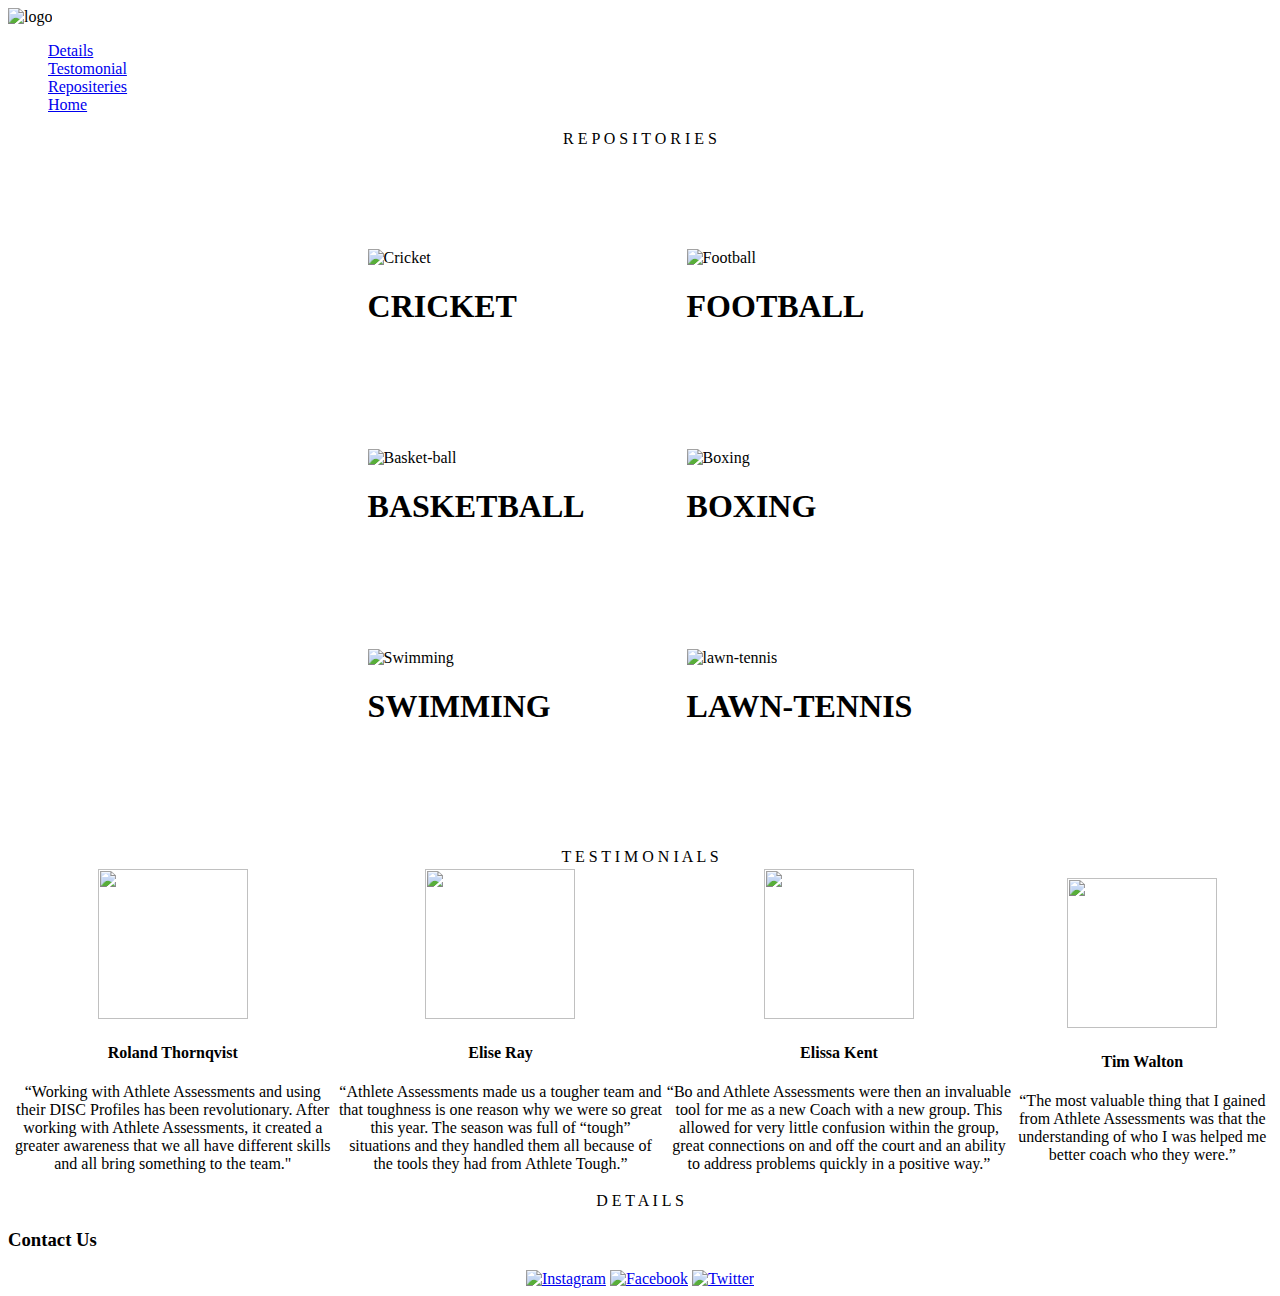
==== home1.html @ ec518358 "home1.html file updated" ====
<!DOCTYPE html>
<html>
<head>
	<title>Sports Complex</title>
	<link rel="stylesheet" type="text/css" href="sportscomplex.css">
</head>
<body>
		<a name="Home"></a>
	<img src="D:\ImagesForWebPage\logo.jpg" alt="logo" width="10%" height="10%">

	<div class="cl1">
		<ul type="none">
				<li class="cl2"> <a href="#Details">Details</a></li>
			<li class="cl2"><a href="#Testimonials">Testomonial</a></li>
			<li class="cl2"><a href="#Repositories">Repositeries</a></li>
			<li class="cl2"><a href="#Home">Home</a></li>
		</ul>
	  </div>
<a name="Repositories"></a>
<center><div class="cl3">R E P O S I T O R I E S</div></center>
<center>
<table class="cl8" cellspacing="100px" >
	<tr>
		<td class="cl4">
       <div class="data">
		   <img src="D:\ImagesForWebPage\cmg.jpg" alt="Cricket" height="230px">
	   </div>
	   <h1>CRICKET </h1>
		</td>
		<td class="cl4">
				<div class="cl5">
						<img src="D:\ImagesForWebPage\fb1.jpg" alt="Football" height="230px">
					</div>
					<h1>FOOTBALL</h1>
		</td>
	</tr>
	<tr>
		<td class="cl4">
				<div class="cl5">
						<img src="D:\ImagesForWebPage\bskt.jpg" alt="Basket-ball" width="400px" height="230px">
					</div>
					<h1>BASKETBALL</h1>
		</td>
		<td class="cl4">
				<div class="cl5">
						<img src="D:\ImagesForWebPage\boxing.jpg" alt="Boxing"   width="400px"height="230px">
					</div>
					<h1>BOXING</h1>
		</td>
	</tr>
	<tr>
		<td class="cl4">
				<div class="cl5">
						<img src="D:\ImagesForWebPage\swmg.jpg" alt="Swimming"   width="400px"height="230px">
					</div>
					<h1>SWIMMING</h1>
		</td>
		<td class="cl4">
				<div class="cl5">
						<img src="D:\ImagesForWebPage\lwn.jpg" alt="lawn-tennis"   width="400px"height="230px">
					</div>
					<h1>LAWN-TENNIS</h1>
		</td>
	</tr>

</table>
<a  name="Testimonials"></a>

<div class="cl3">T E S T I M O N I A L S</div>

<table  class="cl6" >
	<tr align="center">
		<td >
			<div class="cl7">
  				<img src="D:\ImagesForWebPage\tsm1.jpg"  style="width:150px" height="150px">

   				 <h4><b>Roland Thornqvist</b></h4>
   				 <p>“Working with Athlete Assessments and using their DISC Profiles has been revolutionary.
						After working with Athlete Assessments,
						 it created a greater awareness that we all have different skills and all bring something to the team."
					</p>

			</div>
		</td>
		<td>
			<div class="cl7">
  				<img src="D:\ImagesForWebPage\tsm.png" style="width:150px" height="150px">

   				 <h4><b>Elise Ray</b></h4>
                 <p>“Athlete Assessments made us a tougher team and that toughness is one reason why we were so great this year.
						The season was full of “tough” situations and they handled them all because of the tools they had from Athlete Tough.”
				 </p>

			</div>
		</td>
		<td>
			<div class="cl7">
  				<img src="D:\ImagesForWebPage\tsm2.png" style="width:150px" height="150px">

   				 <h4><b>Elissa Kent</b></h4>
   				 <p>
						“Bo and Athlete Assessments were then an invaluable tool for me as a new Coach with a new group.
						This allowed for very little confusion within the group, great connections on and off the court and an ability to address problems quickly in a positive way.”
					</p>

			</div>
		</td>
		<td>
				<div class="cl7">
					  <img src="D:\ImagesForWebPage\tsm4.png" style="width:150px" height="150px">

						<h4><b>Tim Walton</b></h4>
						<p>
								“The most valuable thing that I gained from Athlete Assessments was that the understanding of who I was helped me better coach who they were.”
						</p>

				</div>
			</td>

	</tr>
</table>
</center>
<a name="Details"></a>
<center><div class="cl3">D E T A I L S</div></center>
<div class="cl9">
<footer>
	<h3>Contact Us</h3>
	<center>
<a href="https://www.instagram.com/"><img src="D:\ImagesForWebPage\inst.jpg" alt="Instagram" width="2%" height="2%"></a>
<a href="https://www.facebook.com/"><img src="D:\ImagesForWebPage\fb.jpg" alt=" Facebook" width="2%" height="2%"></a>
<a href="https://twitter.com/login"><img src="D:\ImagesForWebPage\twtr.png" alt="Twitter" width="2%" height="2%"></a>
</center>
</footer>
</div>
</body>
</html>
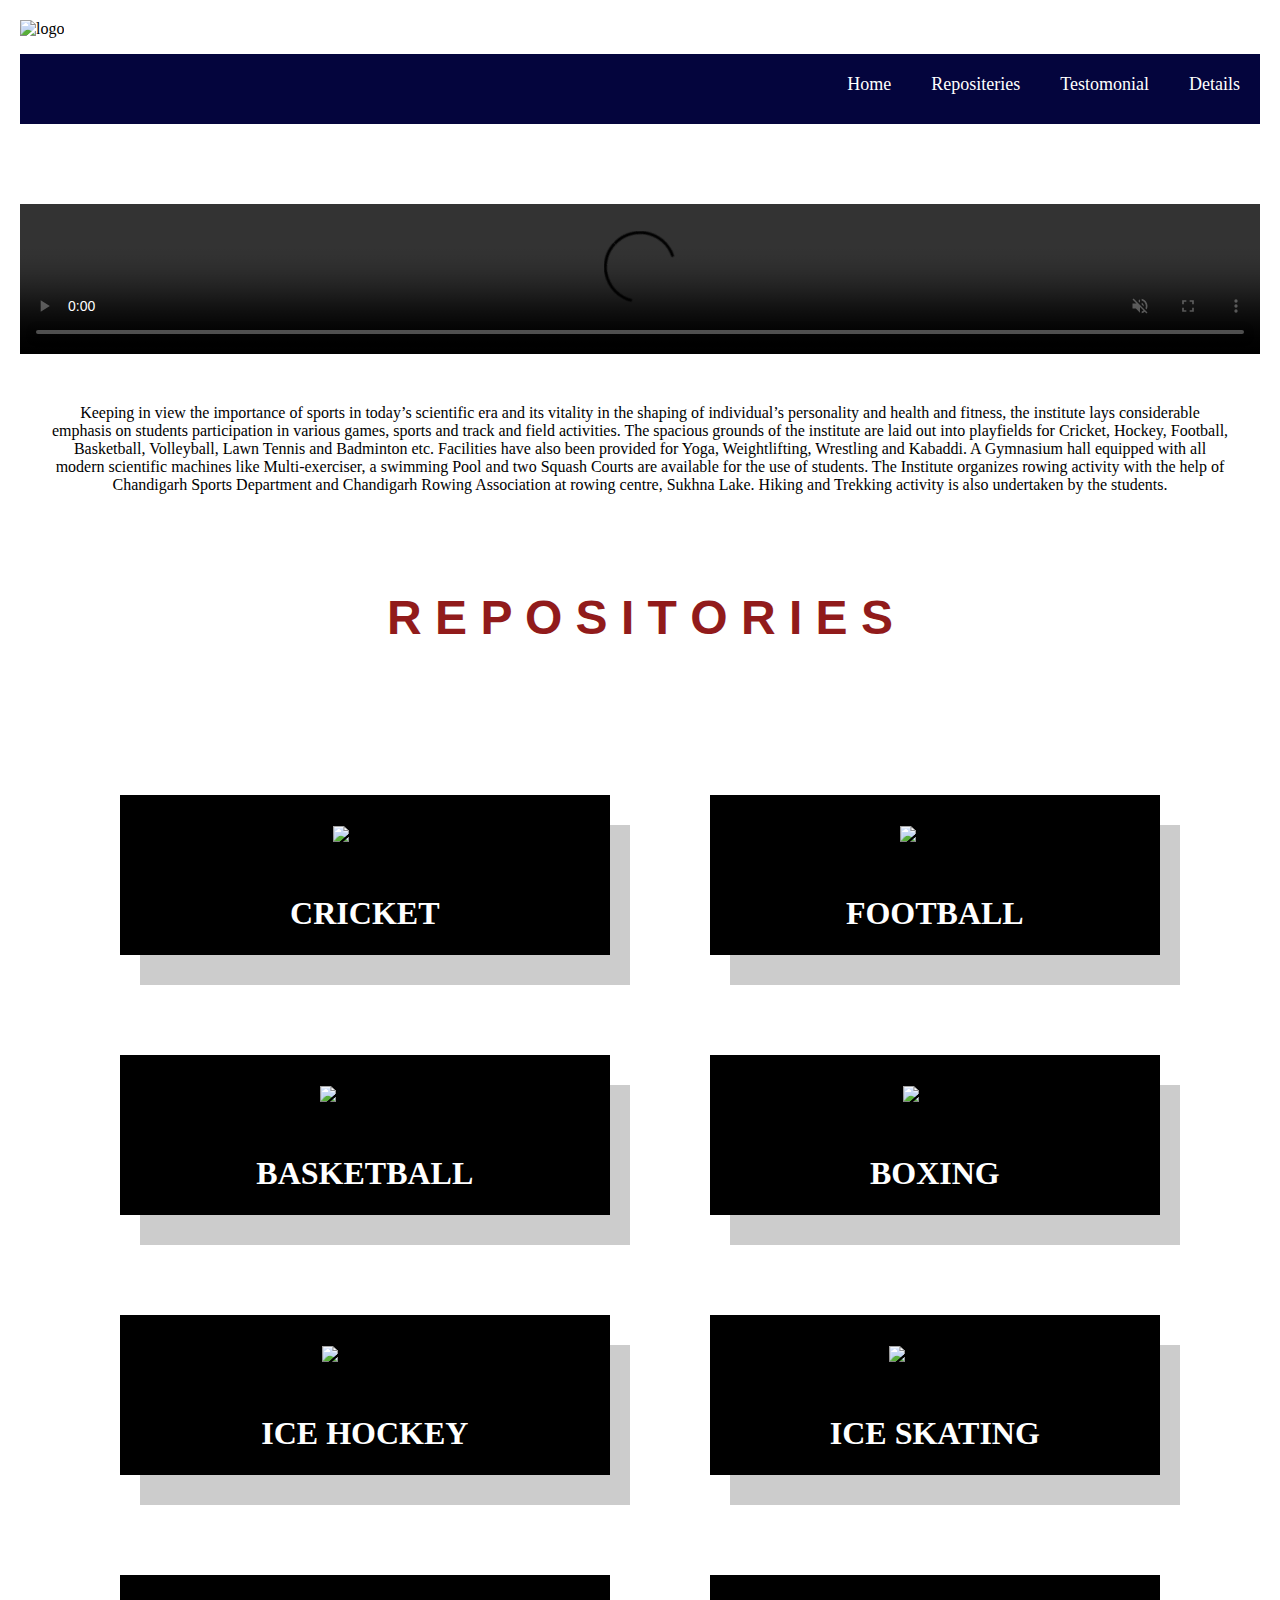
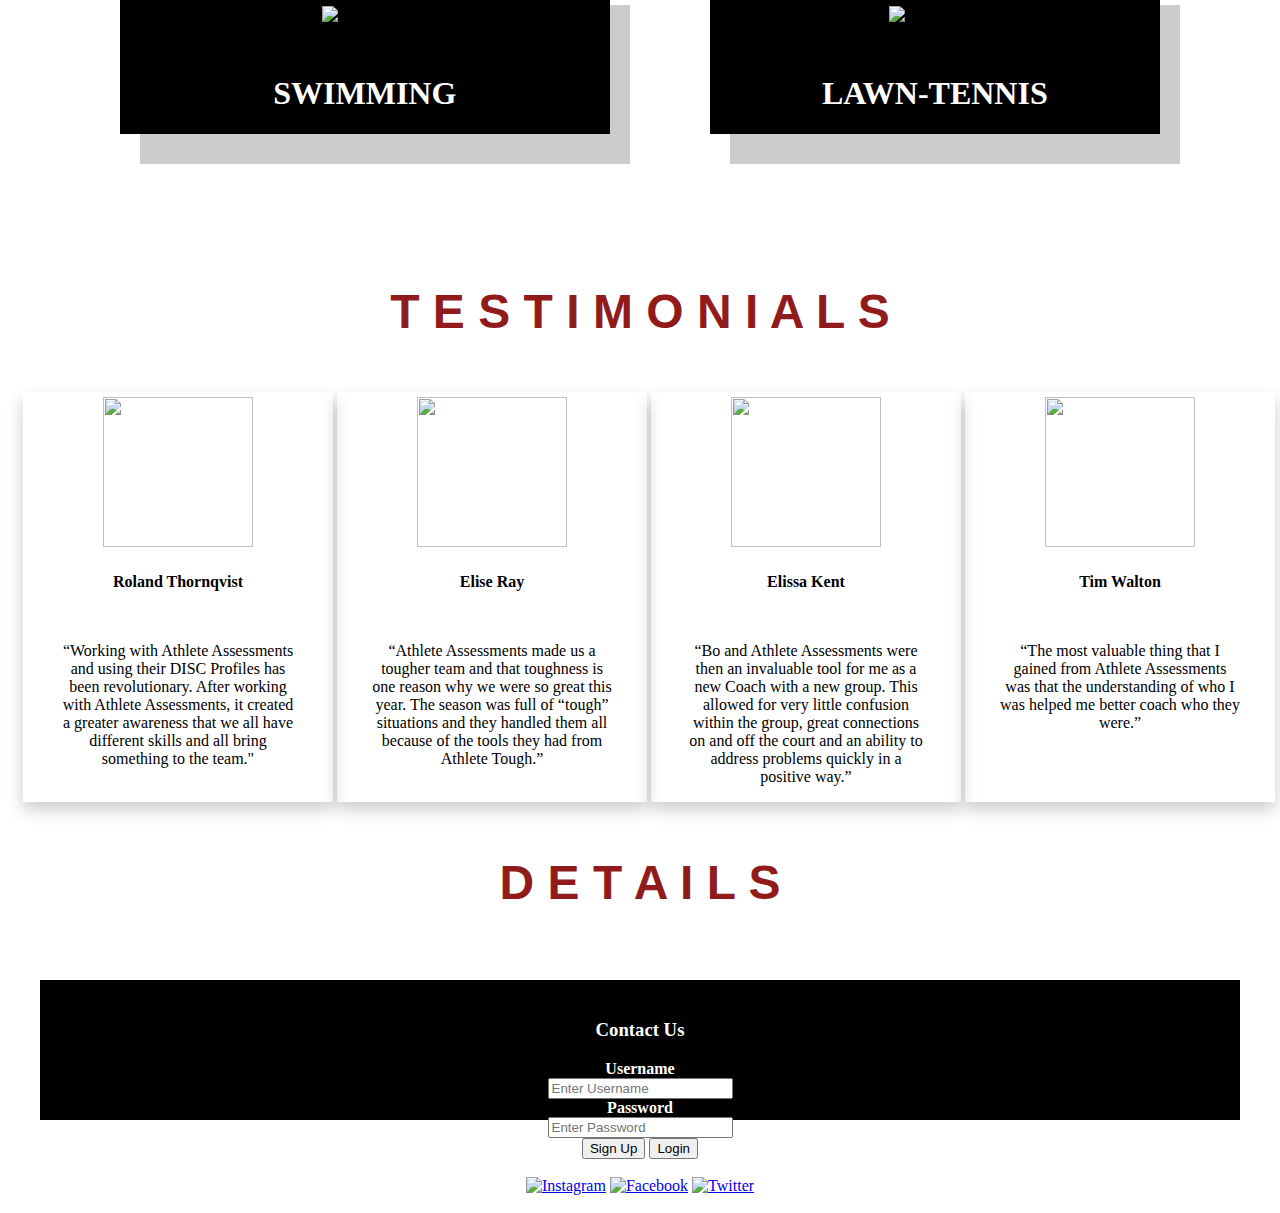
==== commit 0d2b12b8: "home1.html file updated" ====
--- a/home1.html
+++ b/home1.html
@@ -2,11 +2,13 @@
 <html>
 <head>
 	<title>Sports Complex</title>
-	<link rel="stylesheet" type="text/css" href="sportscomplex.css">
+	<link rel="stylesheet" type="text/css" href="sstyle.css">
 </head>
 <body>
 		<a name="Home"></a>
-	<img src="D:\ImagesForWebPage\logo.jpg" alt="logo" width="10%" height="10%">
+		
+	<img src="D:\ImagesForWebPage\logo.jpg" alt="logo" width="7%" height="10%">
+
 
 	<div class="cl1">
 		<ul type="none">
@@ -16,53 +18,77 @@
 			<li class="cl2"><a href="#Home">Home</a></li>
 		</ul>
 	  </div>
+	  <div class="vdo">
+		  <center>
+				<h1># Live the moment</h1>
+				<video width="100%" height="100%" controls loop autoplay muted >
+						<source src="D:\ImagesForWebPage\video.mp4" type="video/mp4">
+					  </video>
+					  <p class="pr">Keeping in view the importance of sports in today’s scientific era and its vitality in the shaping of individual’s personality and health and fitness, the institute lays considerable emphasis on students participation in various games, sports and track and field activities. The spacious grounds of the institute are laid out into playfields for Cricket, Hockey, Football, Basketball, Volleyball, Lawn Tennis and Badminton etc. Facilities have also been provided for Yoga, Weightlifting, Wrestling and Kabaddi. A Gymnasium hall equipped with all modern scientific machines like Multi-exerciser, a swimming Pool and two Squash Courts are available for the use of students. The Institute organizes rowing activity with the help of Chandigarh Sports Department and Chandigarh Rowing Association at rowing centre,
+						   Sukhna Lake. Hiking and Trekking activity is also undertaken by the students.</p>
+			</center>	
+	</div>
 <a name="Repositories"></a>
 <center><div class="cl3">R E P O S I T O R I E S</div></center>
 <center>
 <table class="cl8" cellspacing="100px" >
 	<tr>
 		<td class="cl4">
-       <div class="data">
-		   <img src="D:\ImagesForWebPage\cmg.jpg" alt="Cricket" height="230px">
+       <div class="cl5">
+		   <img src="D:\ImagesForWebPage\cmg.gif" alt="Cricket" height="230px">
 	   </div>
 	   <h1>CRICKET </h1>
 		</td>
 		<td class="cl4">
 				<div class="cl5">
-						<img src="D:\ImagesForWebPage\fb1.jpg" alt="Football" height="230px">
+						<img src="D:\ImagesForWebPage\fb1.gif" alt="Football" height="230px">
 					</div>
-					<h1>FOOTBALL</h1>
+					<h1>FOOTBALL</h1>			
 		</td>
 	</tr>
 	<tr>
 		<td class="cl4">
 				<div class="cl5">
-						<img src="D:\ImagesForWebPage\bskt.jpg" alt="Basket-ball" width="400px" height="230px">
+						<img src="D:\ImagesForWebPage\bskt.gif" alt="Basket-ball" width="400px" height="230px">
 					</div>
-					<h1>BASKETBALL</h1>
+					<h1>BASKETBALL</h1>			
 		</td>
 		<td class="cl4">
 				<div class="cl5">
-						<img src="D:\ImagesForWebPage\boxing.jpg" alt="Boxing"   width="400px"height="230px">
+						<img src="D:\ImagesForWebPage\boxing.gif" alt="Boxing"   width="400px"height="230px">
 					</div>
 					<h1>BOXING</h1>
+		</td>			
+	</tr>
+	<tr>
+		<td class="cl4">
+				<div class="cl5">
+						<img src="D:\ImagesForWebPage\hck.gif" alt="Swimming"   width="400px"height="230px">
+					</div>
+					<h1>ICE HOCKEY</h1>
+		</td>
+		<td class="cl4">
+				<div class="cl5">
+						<img src="D:\ImagesForWebPage\skt.gif" alt="lawn-tennis"   width="400px"height="230px">
+					</div>
+					<h1>ICE SKATING</h1>
 		</td>
 	</tr>
 	<tr>
 		<td class="cl4">
 				<div class="cl5">
-						<img src="D:\ImagesForWebPage\swmg.jpg" alt="Swimming"   width="400px"height="230px">
+						<img src="D:\ImagesForWebPage\swmg.gif" alt="Swimming"   width="400px"height="230px">
 					</div>
 					<h1>SWIMMING</h1>
 		</td>
 		<td class="cl4">
 				<div class="cl5">
-						<img src="D:\ImagesForWebPage\lwn.jpg" alt="lawn-tennis"   width="400px"height="230px">
+						<img src="D:\ImagesForWebPage\lwn.gif" alt="lawn-tennis"   width="400px"height="230px">
 					</div>
 					<h1>LAWN-TENNIS</h1>
 		</td>
 	</tr>
-
+	
 </table>
 <a  name="Testimonials"></a>
 
@@ -73,50 +99,50 @@
 		<td >
 			<div class="cl7">
   				<img src="D:\ImagesForWebPage\tsm1.jpg"  style="width:150px" height="150px">
-
-   				 <h4><b>Roland Thornqvist</b></h4>
+  				
+   				 <h4><b>Roland Thornqvist</b></h4> 
    				 <p>“Working with Athlete Assessments and using their DISC Profiles has been revolutionary.
 						After working with Athlete Assessments,
 						 it created a greater awareness that we all have different skills and all bring something to the team."
-					</p>
-
+					</p> 
+ 				 
 			</div>
 		</td>
 		<td>
 			<div class="cl7">
   				<img src="D:\ImagesForWebPage\tsm.png" style="width:150px" height="150px">
-
-   				 <h4><b>Elise Ray</b></h4>
+  				
+   				 <h4><b>Elise Ray</b></h4> 
                  <p>“Athlete Assessments made us a tougher team and that toughness is one reason why we were so great this year.
 						The season was full of “tough” situations and they handled them all because of the tools they had from Athlete Tough.”
 				 </p>
-
+				
 			</div>
 		</td>
 		<td>
 			<div class="cl7">
   				<img src="D:\ImagesForWebPage\tsm2.png" style="width:150px" height="150px">
-
-   				 <h4><b>Elissa Kent</b></h4>
+  				
+   				 <h4><b>Elissa Kent</b></h4> 
    				 <p>
 						“Bo and Athlete Assessments were then an invaluable tool for me as a new Coach with a new group.
 						This allowed for very little confusion within the group, great connections on and off the court and an ability to address problems quickly in a positive way.”
-					</p>
-
+					</p> 
+ 				 
 			</div>
 		</td>
 		<td>
 				<div class="cl7">
 					  <img src="D:\ImagesForWebPage\tsm4.png" style="width:150px" height="150px">
-
-						<h4><b>Tim Walton</b></h4>
+					  
+						<h4><b>Tim Walton</b></h4> 
 						<p>
 								“The most valuable thing that I gained from Athlete Assessments was that the understanding of who I was helped me better coach who they were.”
-						</p>
-
+						</p> 
+					 
 				</div>
 			</td>
-
+		
 	</tr>
 </table>
 </center>
@@ -124,13 +150,33 @@
 <center><div class="cl3">D E T A I L S</div></center>
 <div class="cl9">
 <footer>
-	<h3>Contact Us</h3>
-	<center>
+	<h3>Contact Us</h3> 
+	<form action="/action_page.php" method="post">
+  
+
+		<div class="container">
+		  <label for="uname"><b>Username</b></label><br>
+		  <input type="text" placeholder="Enter Username" name="uname" required><br>
+	  
+		  <label for="psw"><b>Password</b></label><br>
+		  <input type="password" placeholder="Enter Password" name="psw" required><br>
+			  
+		  <button type="submit">Sign Up</button>
+
+		  <button type="submit">Login</button>
+		  <label>
+		  </label>
+		</div>
+		
+	  </form>
+	<br>
 <a href="https://www.instagram.com/"><img src="D:\ImagesForWebPage\inst.jpg" alt="Instagram" width="2%" height="2%"></a>
 <a href="https://www.facebook.com/"><img src="D:\ImagesForWebPage\fb.jpg" alt=" Facebook" width="2%" height="2%"></a>
 <a href="https://twitter.com/login"><img src="D:\ImagesForWebPage\twtr.png" alt="Twitter" width="2%" height="2%"></a>
-</center>
+<br>
+&copy; Copyright 2019, Sport &nbsp #Live the moment
+
 </footer>
 </div>
 </body>
-</html>
+</html>--- a/sstyle.css
+++ b/sstyle.css
@@ -0,0 +1,87 @@
+body {
+  margin: 10px;
+  padding: 10px;
+}
+h1{
+  font-size: xx-large;
+  color:white;
+}
+ul li a{
+
+  float:right;
+  font-size: large;
+}
+.cl1{
+  background-color: rgb(4, 5, 61);
+  height: 70px;
+  width: 100%;
+}
+.cl2{
+  display:inline;
+}
+
+.cl2 a{
+  text-decoration: none;
+  padding:10px;
+  margin: 10px;
+  color: white;
+}
+.cl2 a:hover{
+
+  background-color: white;
+  color: black;
+  border-radius: 5px;
+  transition: 0.6s;
+}
+
+.cl3{
+
+  padding: 50px;
+  color: rgb(145, 27, 27);
+  font-size: xxx-large;
+  font-family: Gill Sans, sans-serif;
+  font-weight: 900;
+
+}
+.cl4{
+  background-color:black ;
+  box-shadow:  20px 30px  rgba(0,0,0,0.2);
+}
+.cl5{
+  padding: 30px;
+}
+.cl6{
+  width: 100%;
+  height: 40%;
+}
+.cl7 {
+  box-shadow: 0 8px 16px 0 rgba(0, 0, 0, 0.2);
+  transition: 0.3s;
+  width: 300px;
+  padding: 5px;
+  height: 400px;
+}
+p{
+  text-align: center;
+  padding:30px
+}
+ .cl8 tr td:hover {
+  background-color:rgb(4, 5, 61);
+  color: white;
+  transition: 0.5s;
+  color: red;
+}
+
+.cl8 td{
+  width: 10%;
+  text-align: center;
+}
+.cl9{
+  padding: 20px;
+  margin: 20px;
+  text-align: center;
+  color: white;
+  background-color: black;
+  height: 100px;
+
+}
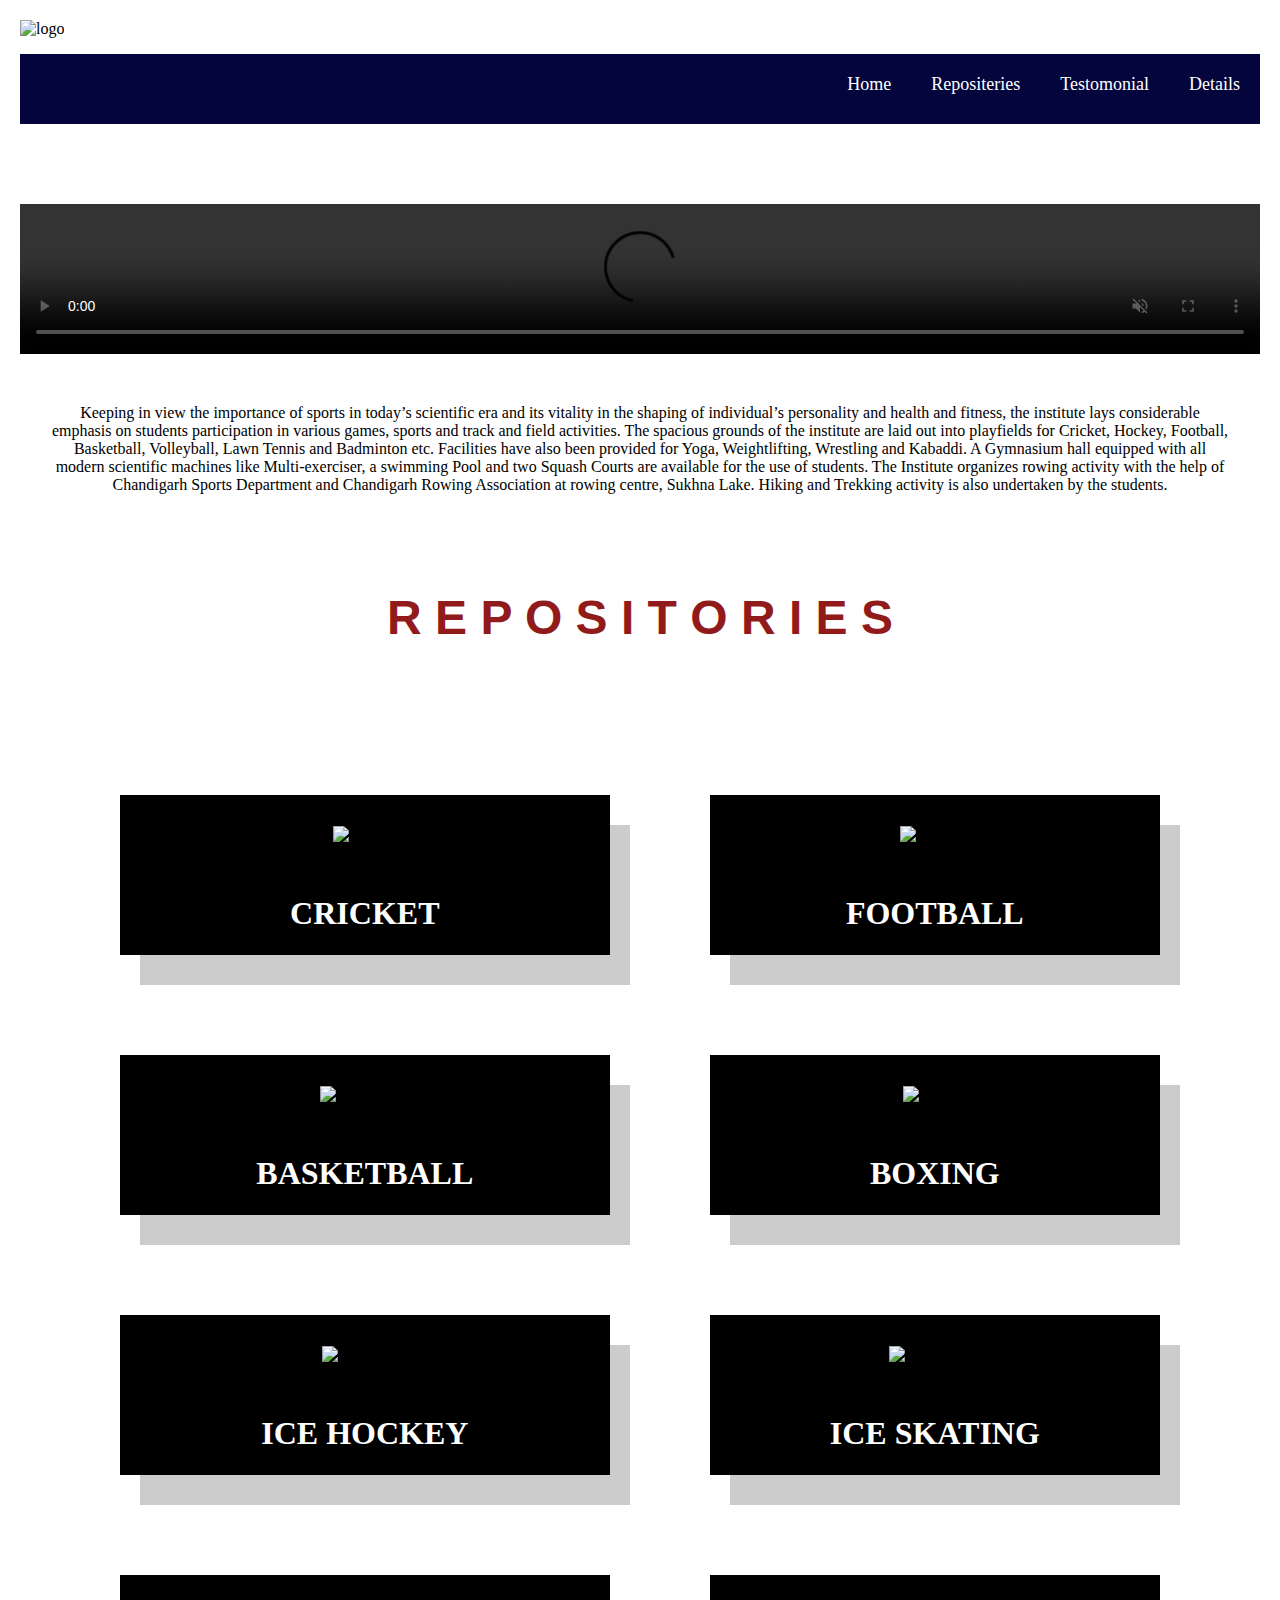
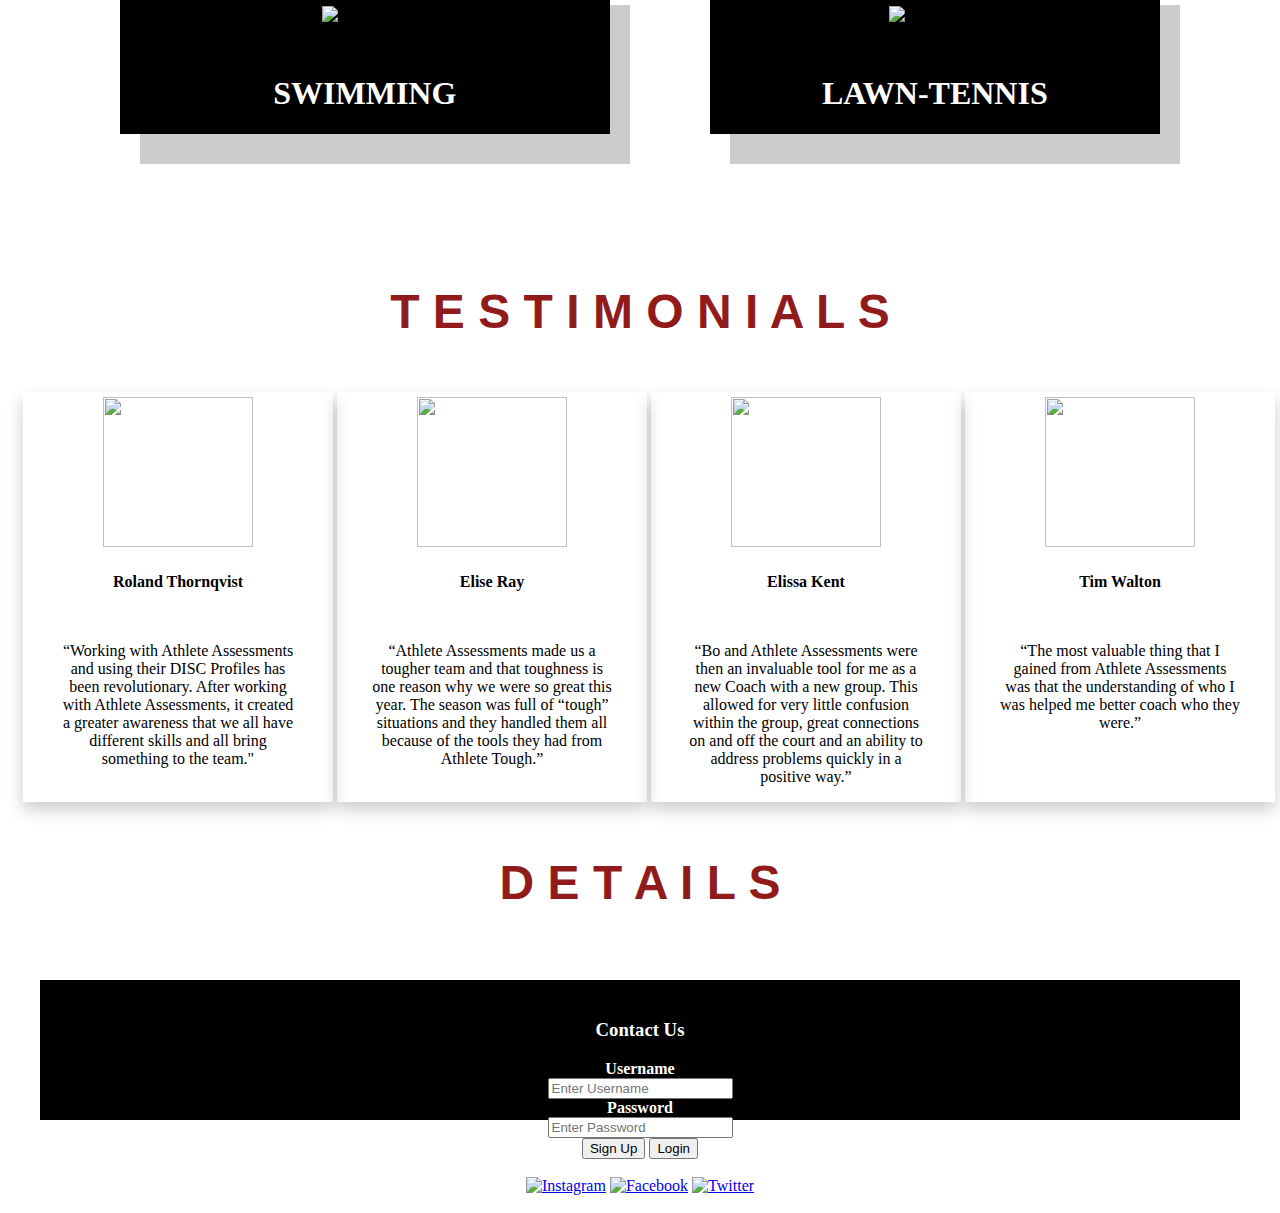
==== commit 633c18fb: "home1.html updated" ====
--- a/home1.html
+++ b/home1.html
@@ -6,8 +6,8 @@
 </head>
 <body>
 		<a name="Home"></a>
-		
-	<img src="D:\ImagesForWebPage\logo.jpg" alt="logo" width="7%" height="10%">
+
+	<img src="C:\Users\dy794\Documents\Class_Assignment\ImagesForWebPage\logo.jpg" alt="logo" width="7%" height="10%">
 
 
 	<div class="cl1">
@@ -22,11 +22,11 @@
 		  <center>
 				<h1># Live the moment</h1>
 				<video width="100%" height="100%" controls loop autoplay muted >
-						<source src="D:\ImagesForWebPage\video.mp4" type="video/mp4">
+						<source src="C:\Users\dy794\Documents\Class_Assignment\ImagesForWebPage\video.mp4" type="video/mp4">
 					  </video>
 					  <p class="pr">Keeping in view the importance of sports in today’s scientific era and its vitality in the shaping of individual’s personality and health and fitness, the institute lays considerable emphasis on students participation in various games, sports and track and field activities. The spacious grounds of the institute are laid out into playfields for Cricket, Hockey, Football, Basketball, Volleyball, Lawn Tennis and Badminton etc. Facilities have also been provided for Yoga, Weightlifting, Wrestling and Kabaddi. A Gymnasium hall equipped with all modern scientific machines like Multi-exerciser, a swimming Pool and two Squash Courts are available for the use of students. The Institute organizes rowing activity with the help of Chandigarh Sports Department and Chandigarh Rowing Association at rowing centre,
 						   Sukhna Lake. Hiking and Trekking activity is also undertaken by the students.</p>
-			</center>	
+			</center>
 	</div>
 <a name="Repositories"></a>
 <center><div class="cl3">R E P O S I T O R I E S</div></center>
@@ -35,41 +35,41 @@
 	<tr>
 		<td class="cl4">
        <div class="cl5">
-		   <img src="D:\ImagesForWebPage\cmg.gif" alt="Cricket" height="230px">
+		   <img src="C:\Users\dy794\Documents\Class_Assignment\ImagesForWebPage\cmg.gif" alt="Cricket" height="230px">
 	   </div>
 	   <h1>CRICKET </h1>
 		</td>
 		<td class="cl4">
 				<div class="cl5">
-						<img src="D:\ImagesForWebPage\fb1.gif" alt="Football" height="230px">
+						<img src="C:\Users\dy794\Documents\Class_Assignment\ImagesForWebPage\fb1.gif" alt="Football" height="230px">
 					</div>
-					<h1>FOOTBALL</h1>			
+					<h1>FOOTBALL</h1>
 		</td>
 	</tr>
 	<tr>
 		<td class="cl4">
 				<div class="cl5">
-						<img src="D:\ImagesForWebPage\bskt.gif" alt="Basket-ball" width="400px" height="230px">
+						<img src="C:\Users\dy794\Documents\Class_Assignment\ImagesForWebPage\bskt.gif" alt="Basket-ball" width="400px" height="230px">
 					</div>
-					<h1>BASKETBALL</h1>			
+					<h1>BASKETBALL</h1>
 		</td>
 		<td class="cl4">
 				<div class="cl5">
-						<img src="D:\ImagesForWebPage\boxing.gif" alt="Boxing"   width="400px"height="230px">
+						<img src="C:\Users\dy794\Documents\Class_Assignment\ImagesForWebPage\boxing.gif" alt="Boxing"   width="400px"height="230px">
 					</div>
 					<h1>BOXING</h1>
-		</td>			
+		</td>
 	</tr>
 	<tr>
 		<td class="cl4">
 				<div class="cl5">
-						<img src="D:\ImagesForWebPage\hck.gif" alt="Swimming"   width="400px"height="230px">
+						<img src="C:\Users\dy794\Documents\Class_Assignment\ImagesForWebPage\hck.gif" alt="Swimming"   width="400px"height="230px">
 					</div>
 					<h1>ICE HOCKEY</h1>
 		</td>
 		<td class="cl4">
 				<div class="cl5">
-						<img src="D:\ImagesForWebPage\skt.gif" alt="lawn-tennis"   width="400px"height="230px">
+						<img src="C:\Users\dy794\Documents\Class_Assignment\ImagesForWebPage\skt.gif" alt="lawn-tennis"   width="400px"height="230px">
 					</div>
 					<h1>ICE SKATING</h1>
 		</td>
@@ -77,18 +77,18 @@
 	<tr>
 		<td class="cl4">
 				<div class="cl5">
-						<img src="D:\ImagesForWebPage\swmg.gif" alt="Swimming"   width="400px"height="230px">
+						<img src="C:\Users\dy794\Documents\Class_Assignment\ImagesForWebPage\swmg.gif" alt="Swimming"   width="400px"height="230px">
 					</div>
 					<h1>SWIMMING</h1>
 		</td>
 		<td class="cl4">
 				<div class="cl5">
-						<img src="D:\ImagesForWebPage\lwn.gif" alt="lawn-tennis"   width="400px"height="230px">
+						<img src="C:\Users\dy794\Documents\Class_Assignment\ImagesForWebPage\lwn.gif" alt="lawn-tennis"   width="400px"height="230px">
 					</div>
 					<h1>LAWN-TENNIS</h1>
 		</td>
 	</tr>
-	
+
 </table>
 <a  name="Testimonials"></a>
 
@@ -98,51 +98,51 @@
 	<tr align="center">
 		<td >
 			<div class="cl7">
-  				<img src="D:\ImagesForWebPage\tsm1.jpg"  style="width:150px" height="150px">
-  				
-   				 <h4><b>Roland Thornqvist</b></h4> 
+  				<img src="C:\Users\dy794\Documents\Class_Assignment\ImagesForWebPage\tsm1.jpg"  style="width:150px" height="150px">
+
+   				 <h4><b>Roland Thornqvist</b></h4>
    				 <p>“Working with Athlete Assessments and using their DISC Profiles has been revolutionary.
 						After working with Athlete Assessments,
 						 it created a greater awareness that we all have different skills and all bring something to the team."
-					</p> 
- 				 
+					</p>
+
 			</div>
 		</td>
 		<td>
 			<div class="cl7">
-  				<img src="D:\ImagesForWebPage\tsm.png" style="width:150px" height="150px">
-  				
-   				 <h4><b>Elise Ray</b></h4> 
+  				<img src="C:\Users\dy794\Documents\Class_Assignment\ImagesForWebPage\tsm.png" style="width:150px" height="150px">
+
+   				 <h4><b>Elise Ray</b></h4>
                  <p>“Athlete Assessments made us a tougher team and that toughness is one reason why we were so great this year.
 						The season was full of “tough” situations and they handled them all because of the tools they had from Athlete Tough.”
 				 </p>
-				
+
 			</div>
 		</td>
 		<td>
 			<div class="cl7">
-  				<img src="D:\ImagesForWebPage\tsm2.png" style="width:150px" height="150px">
-  				
-   				 <h4><b>Elissa Kent</b></h4> 
+  				<img src="C:\Users\dy794\Documents\Class_Assignment\ImagesForWebPage\tsm2.png" style="width:150px" height="150px">
+
+   				 <h4><b>Elissa Kent</b></h4>
    				 <p>
 						“Bo and Athlete Assessments were then an invaluable tool for me as a new Coach with a new group.
 						This allowed for very little confusion within the group, great connections on and off the court and an ability to address problems quickly in a positive way.”
-					</p> 
- 				 
+					</p>
+
 			</div>
 		</td>
 		<td>
 				<div class="cl7">
-					  <img src="D:\ImagesForWebPage\tsm4.png" style="width:150px" height="150px">
-					  
-						<h4><b>Tim Walton</b></h4> 
+					  <img src="C:\Users\dy794\Documents\Class_Assignment\ImagesForWebPage\tsm4.png" style="width:150px" height="150px">
+
+						<h4><b>Tim Walton</b></h4>
 						<p>
 								“The most valuable thing that I gained from Athlete Assessments was that the understanding of who I was helped me better coach who they were.”
-						</p> 
-					 
+						</p>
+
 				</div>
 			</td>
-		
+
 	</tr>
 </table>
 </center>
@@ -150,33 +150,33 @@
 <center><div class="cl3">D E T A I L S</div></center>
 <div class="cl9">
 <footer>
-	<h3>Contact Us</h3> 
+	<h3>Contact Us</h3>
 	<form action="/action_page.php" method="post">
-  
+
 
 		<div class="container">
 		  <label for="uname"><b>Username</b></label><br>
 		  <input type="text" placeholder="Enter Username" name="uname" required><br>
-	  
+
 		  <label for="psw"><b>Password</b></label><br>
 		  <input type="password" placeholder="Enter Password" name="psw" required><br>
-			  
+
 		  <button type="submit">Sign Up</button>
 
 		  <button type="submit">Login</button>
 		  <label>
 		  </label>
 		</div>
-		
+
 	  </form>
 	<br>
-<a href="https://www.instagram.com/"><img src="D:\ImagesForWebPage\inst.jpg" alt="Instagram" width="2%" height="2%"></a>
-<a href="https://www.facebook.com/"><img src="D:\ImagesForWebPage\fb.jpg" alt=" Facebook" width="2%" height="2%"></a>
-<a href="https://twitter.com/login"><img src="D:\ImagesForWebPage\twtr.png" alt="Twitter" width="2%" height="2%"></a>
+<a href="https://www.instagram.com/"><img src="C:\Users\dy794\Documents\Class_Assignment\ImagesForWebPage\inst.jpg" alt="Instagram" width="2%" height="2%"></a>
+<a href="https://www.facebook.com/"><img src="C:\Users\dy794\Documents\Class_Assignment\ImagesForWebPage\fb.jpg" alt=" Facebook" width="2%" height="2%"></a>
+<a href="https://twitter.com/login"><img src="C:\Users\dy794\Documents\Class_Assignment\ImagesForWebPagetwtr.png" alt="Twitter" width="2%" height="2%"></a>
 <br>
 &copy; Copyright 2019, Sport &nbsp #Live the moment
 
 </footer>
 </div>
 </body>
-</html>+</html>
